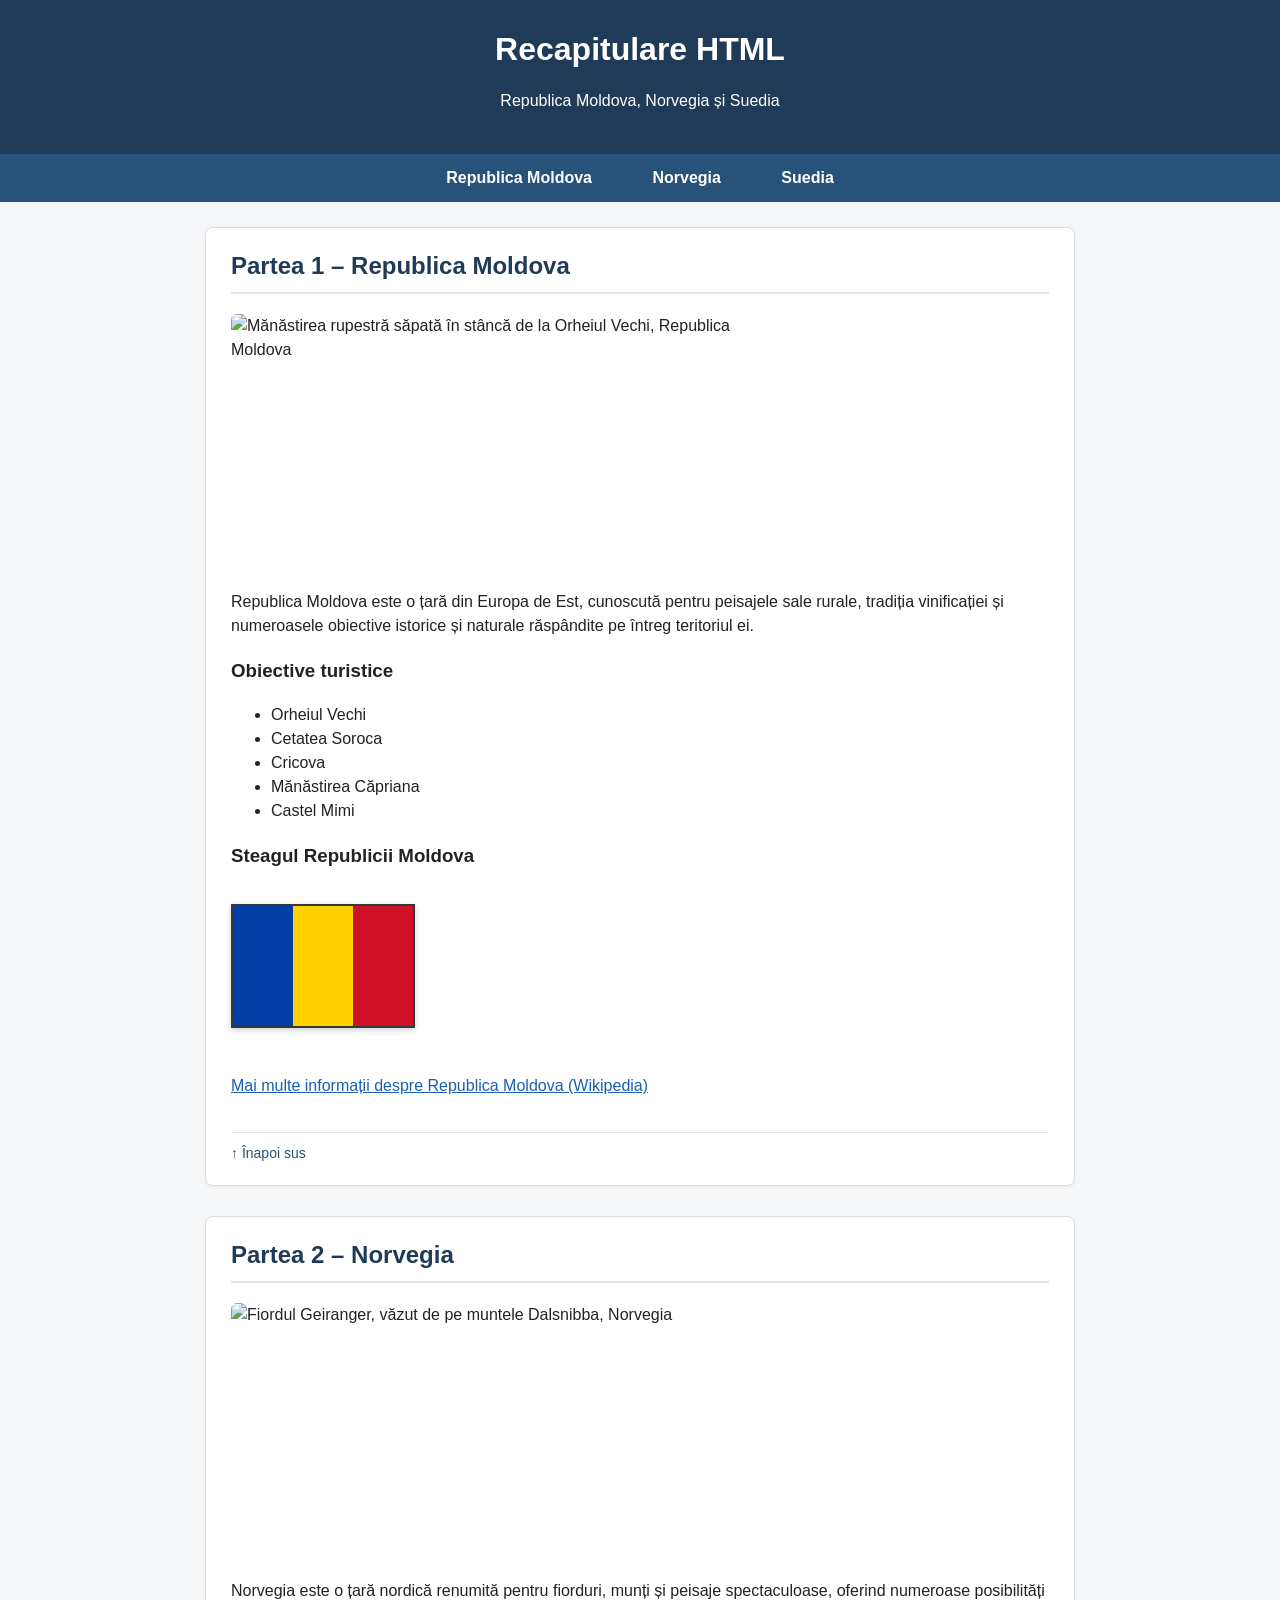
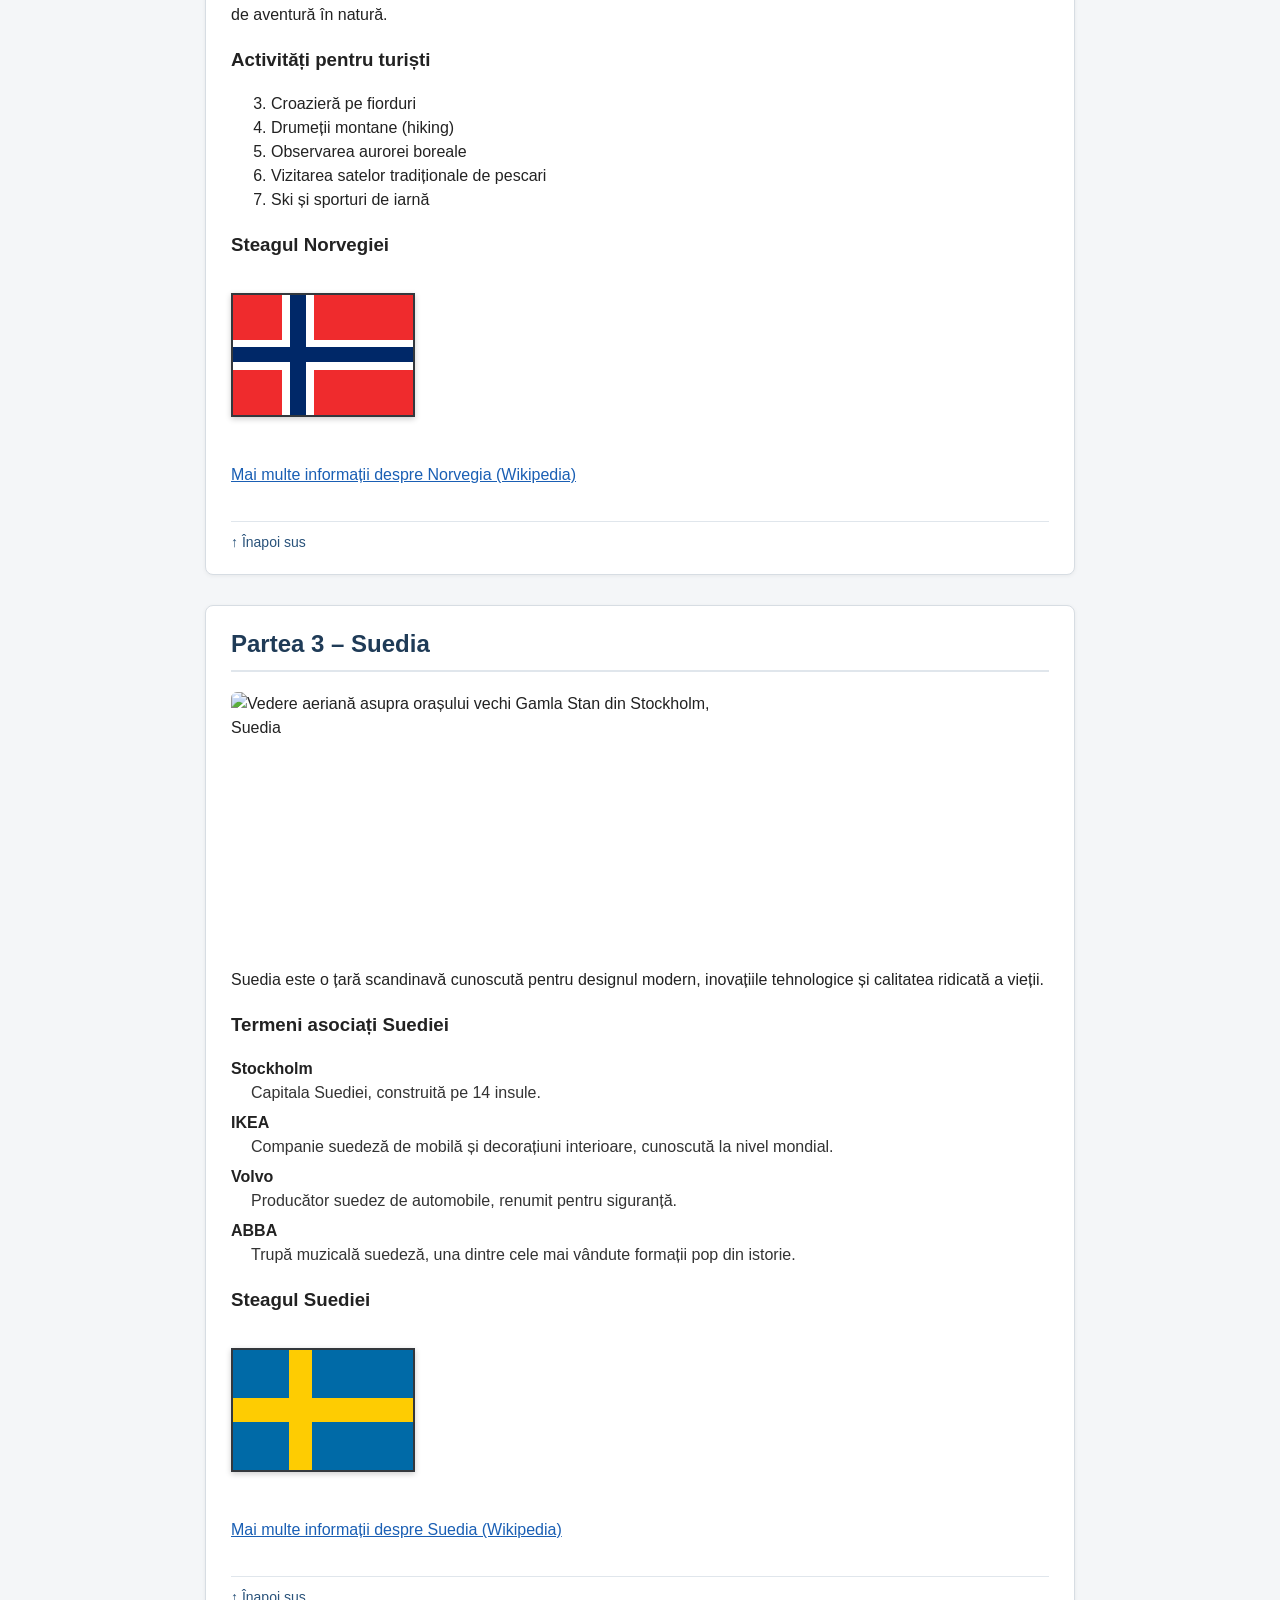
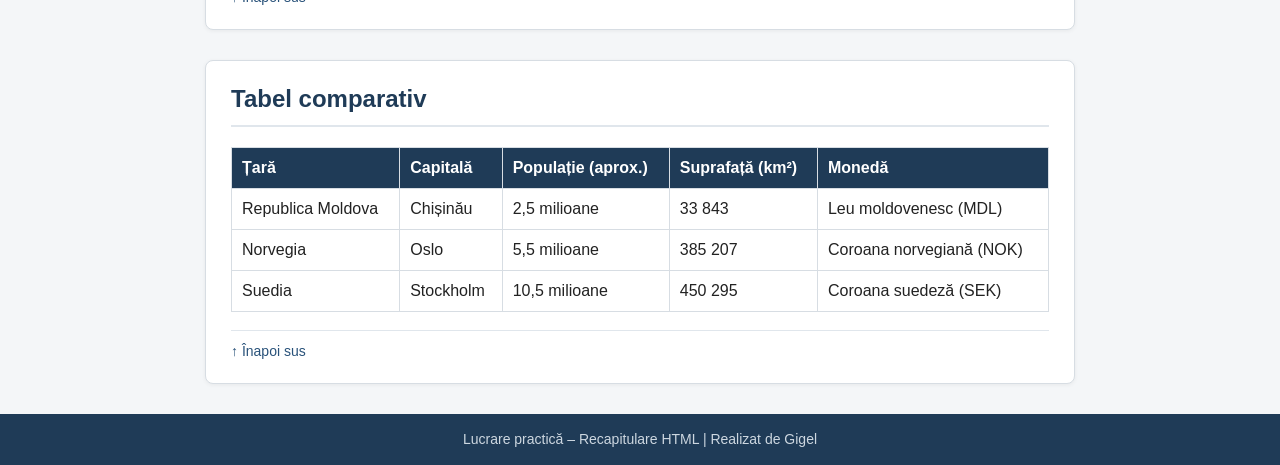
==== Lab.2/index.html @ 2aa3788d "Laboratorul 2" ====
<!DOCTYPE html>
<html lang="ro">
<head>
  <meta charset="UTF-8">
  <title>Recapitulare HTML - Moldova, Norvegia, Suedia</title>
  <style>
    * {
      box-sizing: border-box;
    }

    body {
      font-family: Arial, Helvetica, sans-serif;
      margin: 0;
      background: #f4f6f8;
      color: #222;
      line-height: 1.5;
    }

    header {
      background: #1f3b57;
      color: #fff;
      padding: 25px 20px;
      text-align: center;
    }

    header h1 {
      margin: 0 0 5px 0;
    }

    nav {
      background: #29527a;
      padding: 12px;
      text-align: center;
    }

    nav a {
      color: #fff;
      text-decoration: none;
      margin: 0 18px;
      font-weight: bold;
      padding: 6px 10px;
      border-radius: 4px;
    }

    nav a:hover {
      background: #3d6d9c;
    }

    main {
      max-width: 900px;
      margin: 25px auto;
      padding: 0 15px;
    }

    section {
      background: #fff;
      border: 1px solid #d7dde3;
      border-radius: 8px;
      padding: 20px 25px;
      margin-bottom: 30px;
      box-shadow: 0 1px 4px rgba(0, 0, 0, 0.06);
    }

    section h2 {
      margin-top: 0;
      color: #1f3b57;
      border-bottom: 2px solid #e0e6ec;
      padding-bottom: 8px;
    }

    .imagine-tara {
      width: 100%;
      max-width: 500px;
      height: 260px;
      object-fit: cover;
      border-radius: 6px;
      display: block;
      margin: 10px 0 15px 0;
    }

    .steag-cadru {
      display: inline-block;
      border: 2px solid #33383d;
      box-shadow: 0 2px 6px rgba(0, 0, 0, 0.2);
      margin: 15px 0;
      line-height: 0;
    }

    .steag-tabel {
      border-collapse: collapse;
      width: 180px;
      height: 120px;
      table-layout: fixed;
    }

    .steag-tabel td {
      padding: 0;
      text-align: center;
      vertical-align: middle;
      font-size: 26px;
    }

    .link-extern {
      display: inline-block;
      margin-top: 8px;
      color: #1a5fb4;
    }

    .inapoi-sus {
      display: inline-block;
      margin-top: 18px;
      font-size: 14px;
      color: #29527a;
      text-decoration: none;
      border-top: 1px solid #e0e6ec;
      padding-top: 10px;
      width: 100%;
    }

    .inapoi-sus:hover {
      text-decoration: underline;
    }

    #tabel-comparativ table {
      width: 100%;
      border-collapse: collapse;
    }

    #tabel-comparativ th,
    #tabel-comparativ td {
      border: 1px solid #d7dde3;
      padding: 8px 10px;
      text-align: left;
    }

    #tabel-comparativ th {
      background: #1f3b57;
      color: #fff;
    }

    footer {
      background: #1f3b57;
      color: #cdd7e0;
      text-align: center;
      padding: 15px;
      font-size: 14px;
    }

    dl dt {
      font-weight: bold;
      margin-top: 6px;
    }

    dl dd {
      margin-left: 20px;
      color: #333;
    }
  </style>
</head>
<body id="top">

  <header>
    <h1>Recapitulare HTML</h1>
    <p>Republica Moldova, Norvegia și Suedia</p>
  </header>

  <nav>
    <a href="#moldova">Republica Moldova</a>
    <a href="#norvegia">Norvegia</a>
    <a href="#suedia">Suedia</a>
  </nav>

  <main>

    <section id="moldova">
      <article>
        <h2>Partea 1 – Republica Moldova</h2>

        <img
          class="imagine-tara"
          src="https://commons.wikimedia.org/wiki/Special:FilePath/Manastirea%20de%20pe%20stinca%20Orheiul%20Vechi.jpg?width=500"
          alt="Mănăstirea rupestră săpată în stâncă de la Orheiul Vechi, Republica Moldova">

        <p>Republica Moldova este o țară din Europa de Est, cunoscută pentru peisajele
        sale rurale, tradiția vinificației și numeroasele obiective istorice și naturale
        răspândite pe întreg teritoriul ei.</p>

        <h3>Obiective turistice</h3>
        <ul>
          <li>Orheiul Vechi</li>
          <li>Cetatea Soroca</li>
          <li>Cricova</li>
          <li>Mănăstirea Căpriana</li>
          <li>Castel Mimi</li>
        </ul>

        <h3>Steagul Republicii Moldova</h3>
        <div class="steag-cadru">
          <table class="steag-tabel">
            <colgroup>
              <col style="width:60px;">
              <col style="width:60px;">
              <col style="width:60px;">
            </colgroup>
            <tr style="height:120px;">
              <td style="background:#003DA5;"></td>
              <td style="background:#FFD100;"></td>
              <td style="background:#CE1126;"></td>
            </tr>
          </table>
        </div>

        <p>
          <a class="link-extern" href="https://ro.wikipedia.org/wiki/Republica_Moldova" target="_blank">
            Mai multe informații despre Republica Moldova (Wikipedia)
          </a>
        </p>
      </article>

      <a class="inapoi-sus" href="#top">&#8593; Înapoi sus</a>
    </section>

    <section id="norvegia">
      <article>
        <h2>Partea 2 – Norvegia</h2>

        <img
          class="imagine-tara"
          src="https://commons.wikimedia.org/wiki/Special:FilePath/Geiranger%20Fjord%20from%20Mount%20Dalsnibba%20(48651236563).jpg?width=500"
          alt="Fiordul Geiranger, văzut de pe muntele Dalsnibba, Norvegia">

        <p>Norvegia este o țară nordică renumită pentru fiorduri, munți și peisaje
        spectaculoase, oferind numeroase posibilități de aventură în natură.</p>

        <h3>Activități pentru turiști</h3>
        <ol start="3">
          <li>Croazieră pe fiorduri</li>
          <li>Drumeții montane (hiking)</li>
          <li>Observarea aurorei boreale</li>
          <li>Vizitarea satelor tradiționale de pescari</li>
          <li>Ski și sporturi de iarnă</li>
        </ol>

        <h3>Steagul Norvegiei</h3>
        <div class="steag-cadru">
          <table class="steag-tabel">
            <colgroup>
              <col style="width:49px;">
              <col style="width:8px;">
              <col style="width:16px;">
              <col style="width:8px;">
              <col style="width:99px;">
            </colgroup>
            <tr style="height:45px;">
              <td style="background:#EF2B2D;"></td>
              <td style="background:#FFFFFF;"></td>
              <td style="background:#002868;"></td>
              <td style="background:#FFFFFF;"></td>
              <td style="background:#EF2B2D;"></td>
            </tr>
            <tr style="height:7.5px;">
              <td style="background:#FFFFFF;"></td>
              <td style="background:#FFFFFF;"></td>
              <td style="background:#002868;"></td>
              <td style="background:#FFFFFF;"></td>
              <td style="background:#FFFFFF;"></td>
            </tr>
            <tr style="height:15px;">
              <td style="background:#002868;"></td>
              <td style="background:#002868;"></td>
              <td style="background:#002868;"></td>
              <td style="background:#002868;"></td>
              <td style="background:#002868;"></td>
            </tr>
            <tr style="height:7.5px;">
              <td style="background:#FFFFFF;"></td>
              <td style="background:#FFFFFF;"></td>
              <td style="background:#002868;"></td>
              <td style="background:#FFFFFF;"></td>
              <td style="background:#FFFFFF;"></td>
            </tr>
            <tr style="height:45px;">
              <td style="background:#EF2B2D;"></td>
              <td style="background:#FFFFFF;"></td>
              <td style="background:#002868;"></td>
              <td style="background:#FFFFFF;"></td>
              <td style="background:#EF2B2D;"></td>
            </tr>
          </table>
        </div>

        <p>
          <a class="link-extern" href="https://ro.wikipedia.org/wiki/Norvegia" target="_blank">
            Mai multe informații despre Norvegia (Wikipedia)
          </a>
        </p>
      </article>

      <a class="inapoi-sus" href="#top">&#8593; Înapoi sus</a>
    </section>

    <section id="suedia">
      <article>
        <h2>Partea 3 – Suedia</h2>

        <img
          class="imagine-tara"
          src="https://commons.wikimedia.org/wiki/Special:FilePath/Aerial%20view%20of%20Gamla%20Stan%2C%20Stockholm.jpg?width=500"
          alt="Vedere aeriană asupra orașului vechi Gamla Stan din Stockholm, Suedia">

        <p>Suedia este o țară scandinavă cunoscută pentru designul modern, inovațiile
        tehnologice și calitatea ridicată a vieții.</p>

        <h3>Termeni asociați Suediei</h3>
        <dl>
          <dt>Stockholm</dt>
          <dd>Capitala Suediei, construită pe 14 insule.</dd>
          <dt>IKEA</dt>
          <dd>Companie suedeză de mobilă și decorațiuni interioare, cunoscută la nivel mondial.</dd>
          <dt>Volvo</dt>
          <dd>Producător suedez de automobile, renumit pentru siguranță.</dd>
          <dt>ABBA</dt>
          <dd>Trupă muzicală suedeză, una dintre cele mai vândute formații pop din istorie.</dd>
        </dl>

        <h3>Steagul Suediei</h3>
        <div class="steag-cadru">
          <table class="steag-tabel">
            <colgroup>
              <col style="width:56px;">
              <col style="width:23px;">
              <col style="width:101px;">
            </colgroup>
            <tr style="height:48px;">
              <td style="background:#006AA7;"></td>
              <td style="background:#FECC02;"></td>
              <td style="background:#006AA7;"></td>
            </tr>
            <tr style="height:24px;">
              <td style="background:#FECC02;"></td>
              <td style="background:#FECC02;"></td>
              <td style="background:#FECC02;"></td>
            </tr>
            <tr style="height:48px;">
              <td style="background:#006AA7;"></td>
              <td style="background:#FECC02;"></td>
              <td style="background:#006AA7;"></td>
            </tr>
          </table>
        </div>

        <p>
          <a class="link-extern" href="https://ro.wikipedia.org/wiki/Suedia" target="_blank">
            Mai multe informații despre Suedia (Wikipedia)
          </a>
        </p>
      </article>

      <a class="inapoi-sus" href="#top">&#8593; Înapoi sus</a>
    </section>

    <section id="tabel-comparativ">
      <h2>Tabel comparativ</h2>
      <table>
        <tr>
          <th>Țară</th>
          <th>Capitală</th>
          <th>Populație (aprox.)</th>
          <th>Suprafață (km²)</th>
          <th>Monedă</th>
        </tr>
        <tr>
          <td>Republica Moldova</td>
          <td>Chișinău</td>
          <td>2,5 milioane</td>
          <td>33 843</td>
          <td>Leu moldovenesc (MDL)</td>
        </tr>
        <tr>
          <td>Norvegia</td>
          <td>Oslo</td>
          <td>5,5 milioane</td>
          <td>385 207</td>
          <td>Coroana norvegiană (NOK)</td>
        </tr>
        <tr>
          <td>Suedia</td>
          <td>Stockholm</td>
          <td>10,5 milioane</td>
          <td>450 295</td>
          <td>Coroana suedeză (SEK)</td>
        </tr>
      </table>

      <a class="inapoi-sus" href="#top">&#8593; Înapoi sus</a>
    </section>

  </main>

  <footer>
    Lucrare practică – Recapitulare HTML | Realizat de Gigel
  </footer>

</body>
</html>
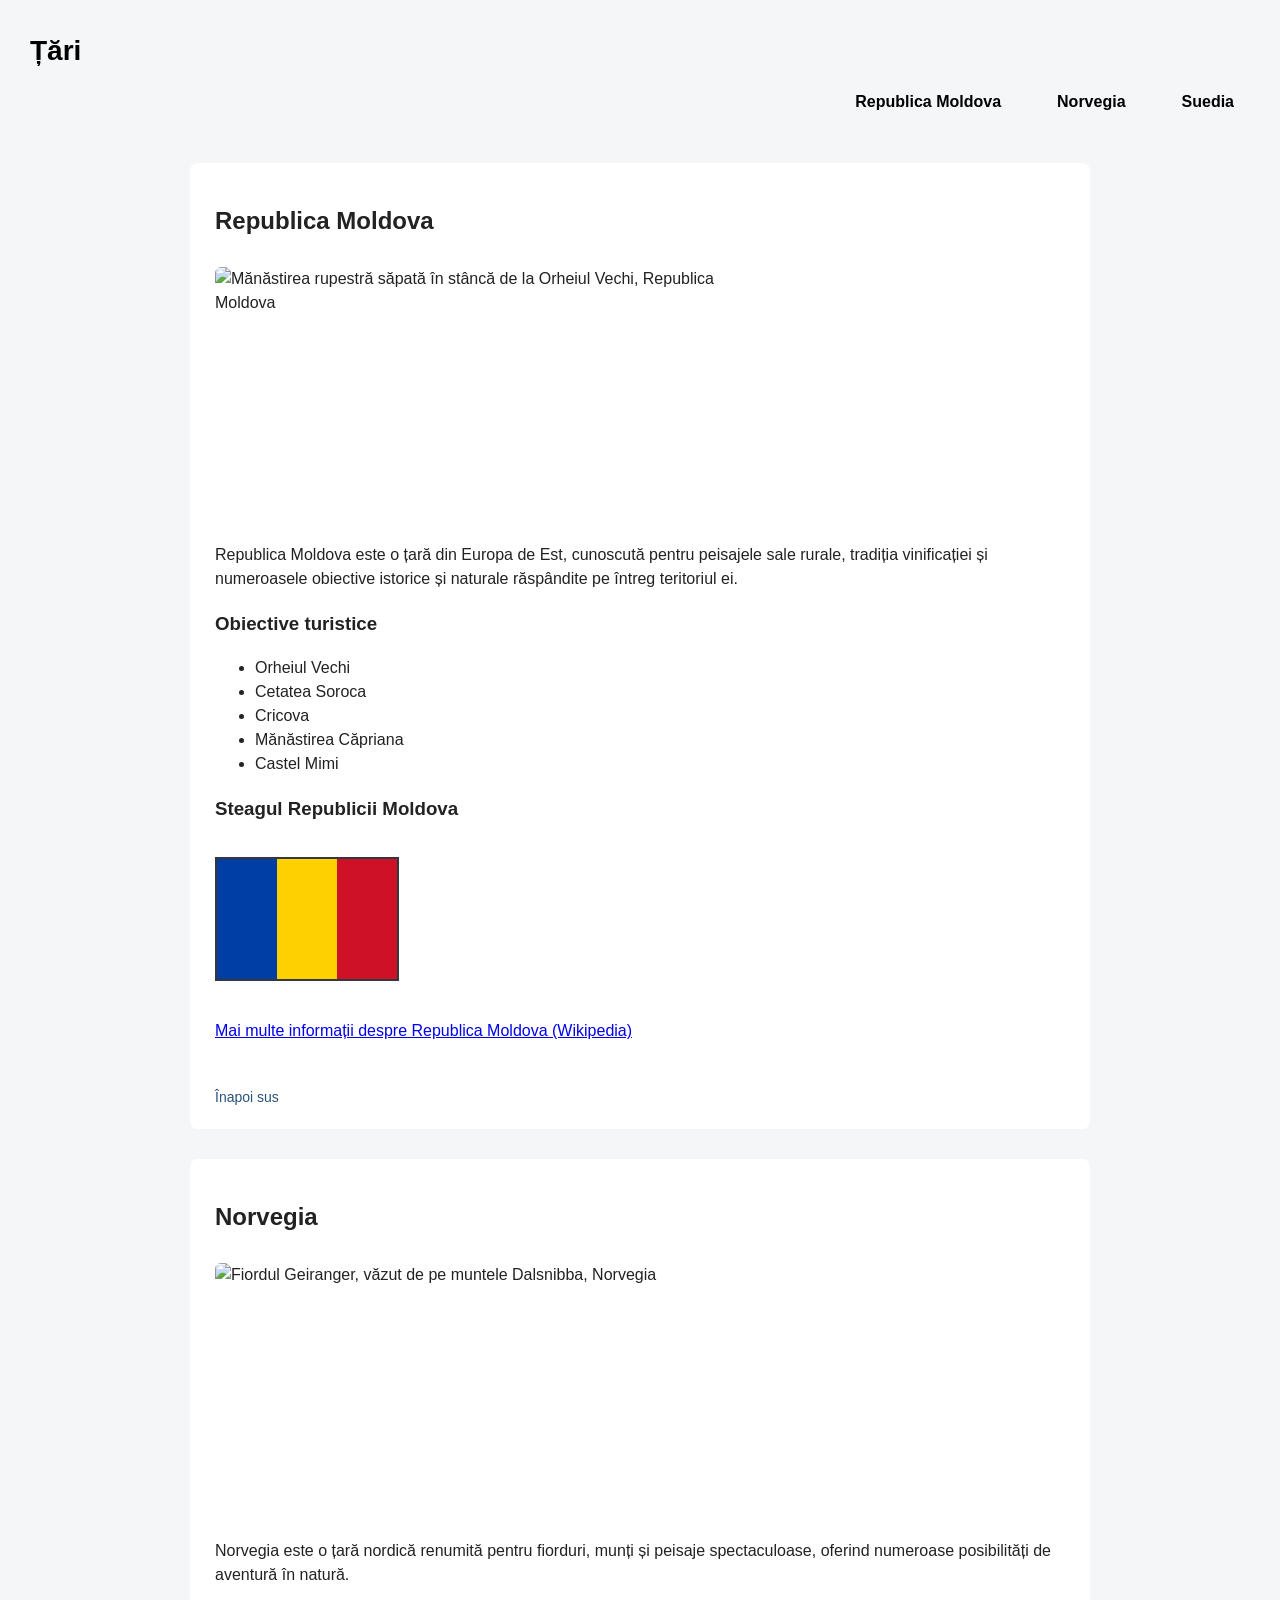
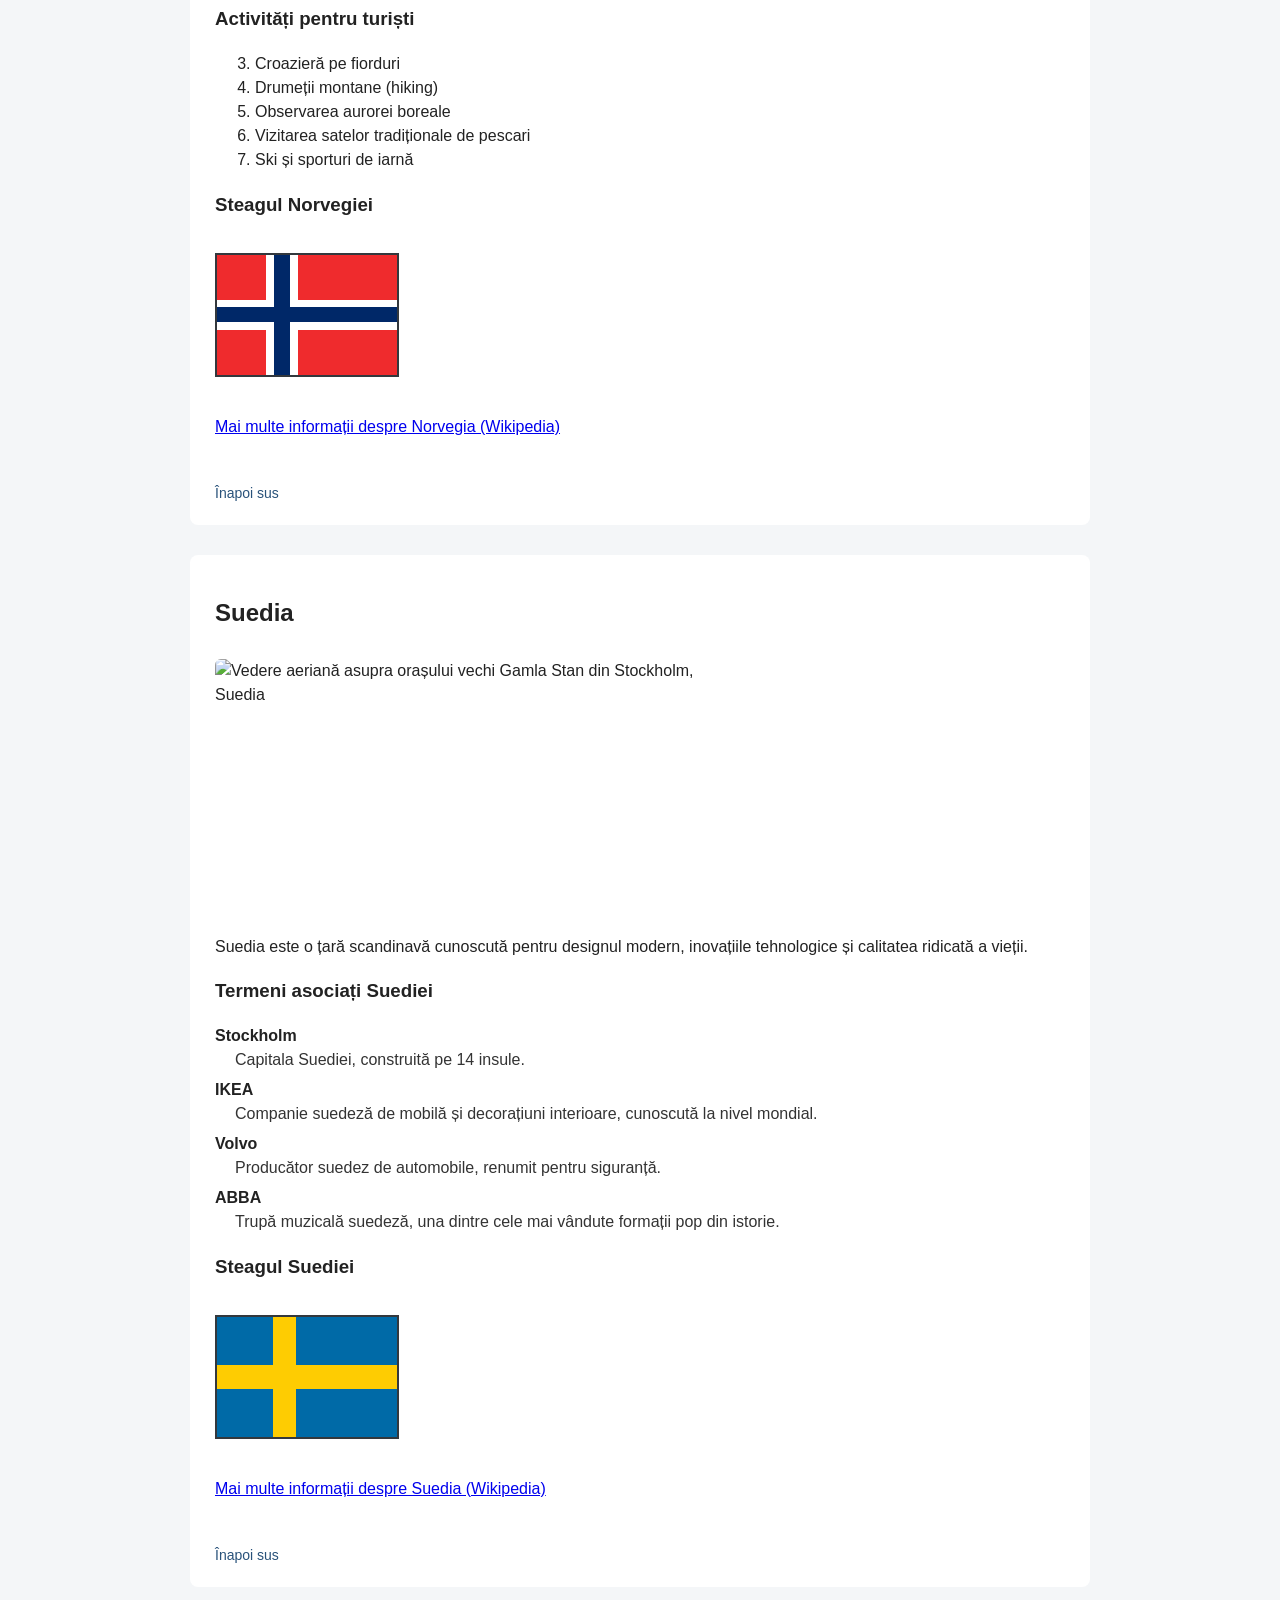
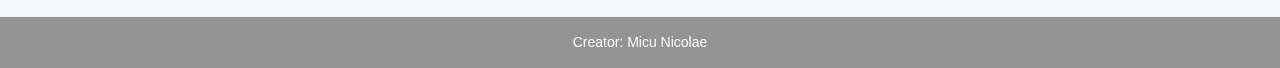
==== commit b8b99792: "Laboratorul 2" ====
--- a/Lab.2/index.html
+++ b/Lab.2/index.html
@@ -2,11 +2,8 @@
 <html lang="ro">
 <head>
   <meta charset="UTF-8">
-  <title>Recapitulare HTML - Moldova, Norvegia, Suedia</title>
+  <title>Recapitulare HTML</title>
   <style>
-    * {
-      box-sizing: border-box;
-    }
 
     body {
       font-family: Arial, Helvetica, sans-serif;
@@ -17,24 +14,29 @@
     }
 
     header {
-      background: #1f3b57;
-      color: #fff;
-      padding: 25px 20px;
-      text-align: center;
-    }
-
-    header h1 {
-      margin: 0 0 5px 0;
+      color: #000;
+      text-align: start;
+    }
+
+    h1 {
+      margin: 0;
+      font-size: 28px;
+      padding: 12px;
     }
 
     nav {
-      background: #29527a;
-      padding: 12px;
-      text-align: center;
+      padding: 18px;
+      text-align: start;
+    }
+
+    .link {
+      display: flex;
+      justify-content: end;
+      align-items: end;
     }
 
     nav a {
-      color: #fff;
+      color: #000;
       text-decoration: none;
       margin: 0 18px;
       font-weight: bold;
@@ -43,7 +45,7 @@
     }
 
     nav a:hover {
-      background: #3d6d9c;
+      text-decoration: underline;
     }
 
     main {
@@ -54,17 +56,12 @@
 
     section {
       background: #fff;
-      border: 1px solid #d7dde3;
       border-radius: 8px;
       padding: 20px 25px;
       margin-bottom: 30px;
-      box-shadow: 0 1px 4px rgba(0, 0, 0, 0.06);
     }
 
     section h2 {
-      margin-top: 0;
-      color: #1f3b57;
-      border-bottom: 2px solid #e0e6ec;
       padding-bottom: 8px;
     }
 
@@ -81,7 +78,6 @@
     .steag-cadru {
       display: inline-block;
       border: 2px solid #33383d;
-      box-shadow: 0 2px 6px rgba(0, 0, 0, 0.2);
       margin: 15px 0;
       line-height: 0;
     }
@@ -98,12 +94,6 @@
       text-align: center;
       vertical-align: middle;
       font-size: 26px;
-    }
-
-    .link-extern {
-      display: inline-block;
-      margin-top: 8px;
-      color: #1a5fb4;
     }
 
     .inapoi-sus {
@@ -112,7 +102,6 @@
       font-size: 14px;
       color: #29527a;
       text-decoration: none;
-      border-top: 1px solid #e0e6ec;
       padding-top: 10px;
       width: 100%;
     }
@@ -121,26 +110,9 @@
       text-decoration: underline;
     }
 
-    #tabel-comparativ table {
-      width: 100%;
-      border-collapse: collapse;
-    }
-
-    #tabel-comparativ th,
-    #tabel-comparativ td {
-      border: 1px solid #d7dde3;
-      padding: 8px 10px;
-      text-align: left;
-    }
-
-    #tabel-comparativ th {
-      background: #1f3b57;
+    footer {
+      background: #949494;
       color: #fff;
-    }
-
-    footer {
-      background: #1f3b57;
-      color: #cdd7e0;
       text-align: center;
       padding: 15px;
       font-size: 14px;
@@ -160,25 +132,25 @@
 <body id="top">
 
   <header>
-    <h1>Recapitulare HTML</h1>
-    <p>Republica Moldova, Norvegia și Suedia</p>
-  </header>
-
   <nav>
+    <h1>Țări</h1>
+    <div class="link">
     <a href="#moldova">Republica Moldova</a>
     <a href="#norvegia">Norvegia</a>
     <a href="#suedia">Suedia</a>
+    </div>
   </nav>
+  </header>
 
   <main>
 
     <section id="moldova">
       <article>
-        <h2>Partea 1 – Republica Moldova</h2>
+        <h2>Republica Moldova</h2>
 
         <img
           class="imagine-tara"
-          src="https://commons.wikimedia.org/wiki/Special:FilePath/Manastirea%20de%20pe%20stinca%20Orheiul%20Vechi.jpg?width=500"
+          src="https://thumb.wikimedia.org/wikipedia/commons/thumb/e/ea/Moldova_Competitiveness_Project%2C_USAID_Moldova_%2848121769796%29.jpg/1920px-Moldova_Competitiveness_Project%2C_USAID_Moldova_%2848121769796%29.jpg?utm_source=ro.wikipedia.org&utm_campaign=imageinfo&utm_content=thumbnail"
           alt="Mănăstirea rupestră săpată în stâncă de la Orheiul Vechi, Republica Moldova">
 
         <p>Republica Moldova este o țară din Europa de Est, cunoscută pentru peisajele
@@ -217,16 +189,16 @@
         </p>
       </article>
 
-      <a class="inapoi-sus" href="#top">&#8593; Înapoi sus</a>
+      <a class="inapoi-sus" href="#top"> Înapoi sus</a>
     </section>
 
     <section id="norvegia">
       <article>
-        <h2>Partea 2 – Norvegia</h2>
+        <h2>Norvegia</h2>
 
         <img
           class="imagine-tara"
-          src="https://commons.wikimedia.org/wiki/Special:FilePath/Geiranger%20Fjord%20from%20Mount%20Dalsnibba%20(48651236563).jpg?width=500"
+          src="https://thumb.wikimedia.org/wikipedia/commons/thumb/7/7c/Fredvang_Lofoten_2009_2.JPG/1920px-Fredvang_Lofoten_2009_2.JPG?utm_source=ro.wikipedia.org&utm_campaign=imageinfo&utm_content=thumbnail"
           alt="Fiordul Geiranger, văzut de pe muntele Dalsnibba, Norvegia">
 
         <p>Norvegia este o țară nordică renumită pentru fiorduri, munți și peisaje
@@ -296,12 +268,12 @@
         </p>
       </article>
 
-      <a class="inapoi-sus" href="#top">&#8593; Înapoi sus</a>
+      <a class="inapoi-sus" href="#top"> Înapoi sus</a>
     </section>
 
     <section id="suedia">
       <article>
-        <h2>Partea 3 – Suedia</h2>
+        <h2>Suedia</h2>
 
         <img
           class="imagine-tara"
@@ -356,49 +328,13 @@
         </p>
       </article>
 
-      <a class="inapoi-sus" href="#top">&#8593; Înapoi sus</a>
+      <a class="inapoi-sus" href="#top"> Înapoi sus</a>
     </section>
 
-    <section id="tabel-comparativ">
-      <h2>Tabel comparativ</h2>
-      <table>
-        <tr>
-          <th>Țară</th>
-          <th>Capitală</th>
-          <th>Populație (aprox.)</th>
-          <th>Suprafață (km²)</th>
-          <th>Monedă</th>
-        </tr>
-        <tr>
-          <td>Republica Moldova</td>
-          <td>Chișinău</td>
-          <td>2,5 milioane</td>
-          <td>33 843</td>
-          <td>Leu moldovenesc (MDL)</td>
-        </tr>
-        <tr>
-          <td>Norvegia</td>
-          <td>Oslo</td>
-          <td>5,5 milioane</td>
-          <td>385 207</td>
-          <td>Coroana norvegiană (NOK)</td>
-        </tr>
-        <tr>
-          <td>Suedia</td>
-          <td>Stockholm</td>
-          <td>10,5 milioane</td>
-          <td>450 295</td>
-          <td>Coroana suedeză (SEK)</td>
-        </tr>
-      </table>
-
-      <a class="inapoi-sus" href="#top">&#8593; Înapoi sus</a>
-    </section>
-
   </main>
 
   <footer>
-    Lucrare practică – Recapitulare HTML | Realizat de Gigel
+   Creator: Micu Nicolae
   </footer>
 
 </body>
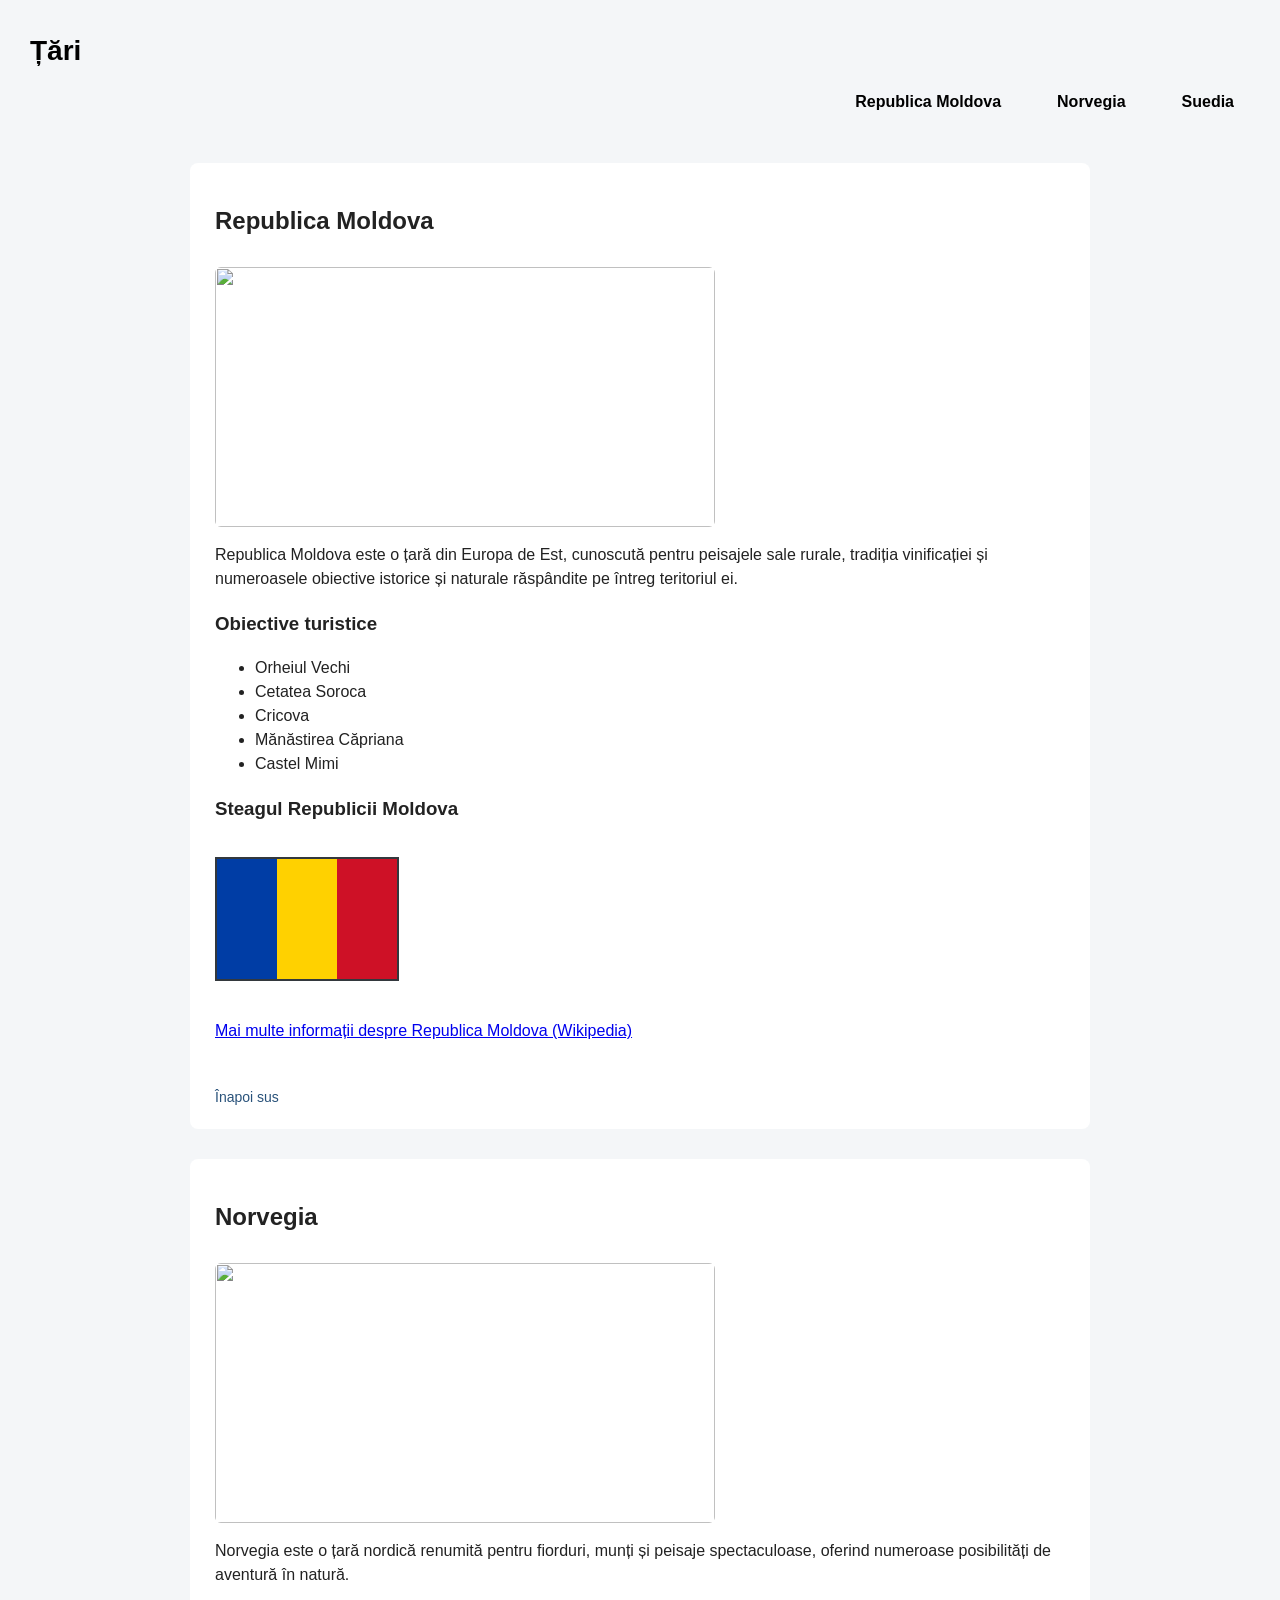
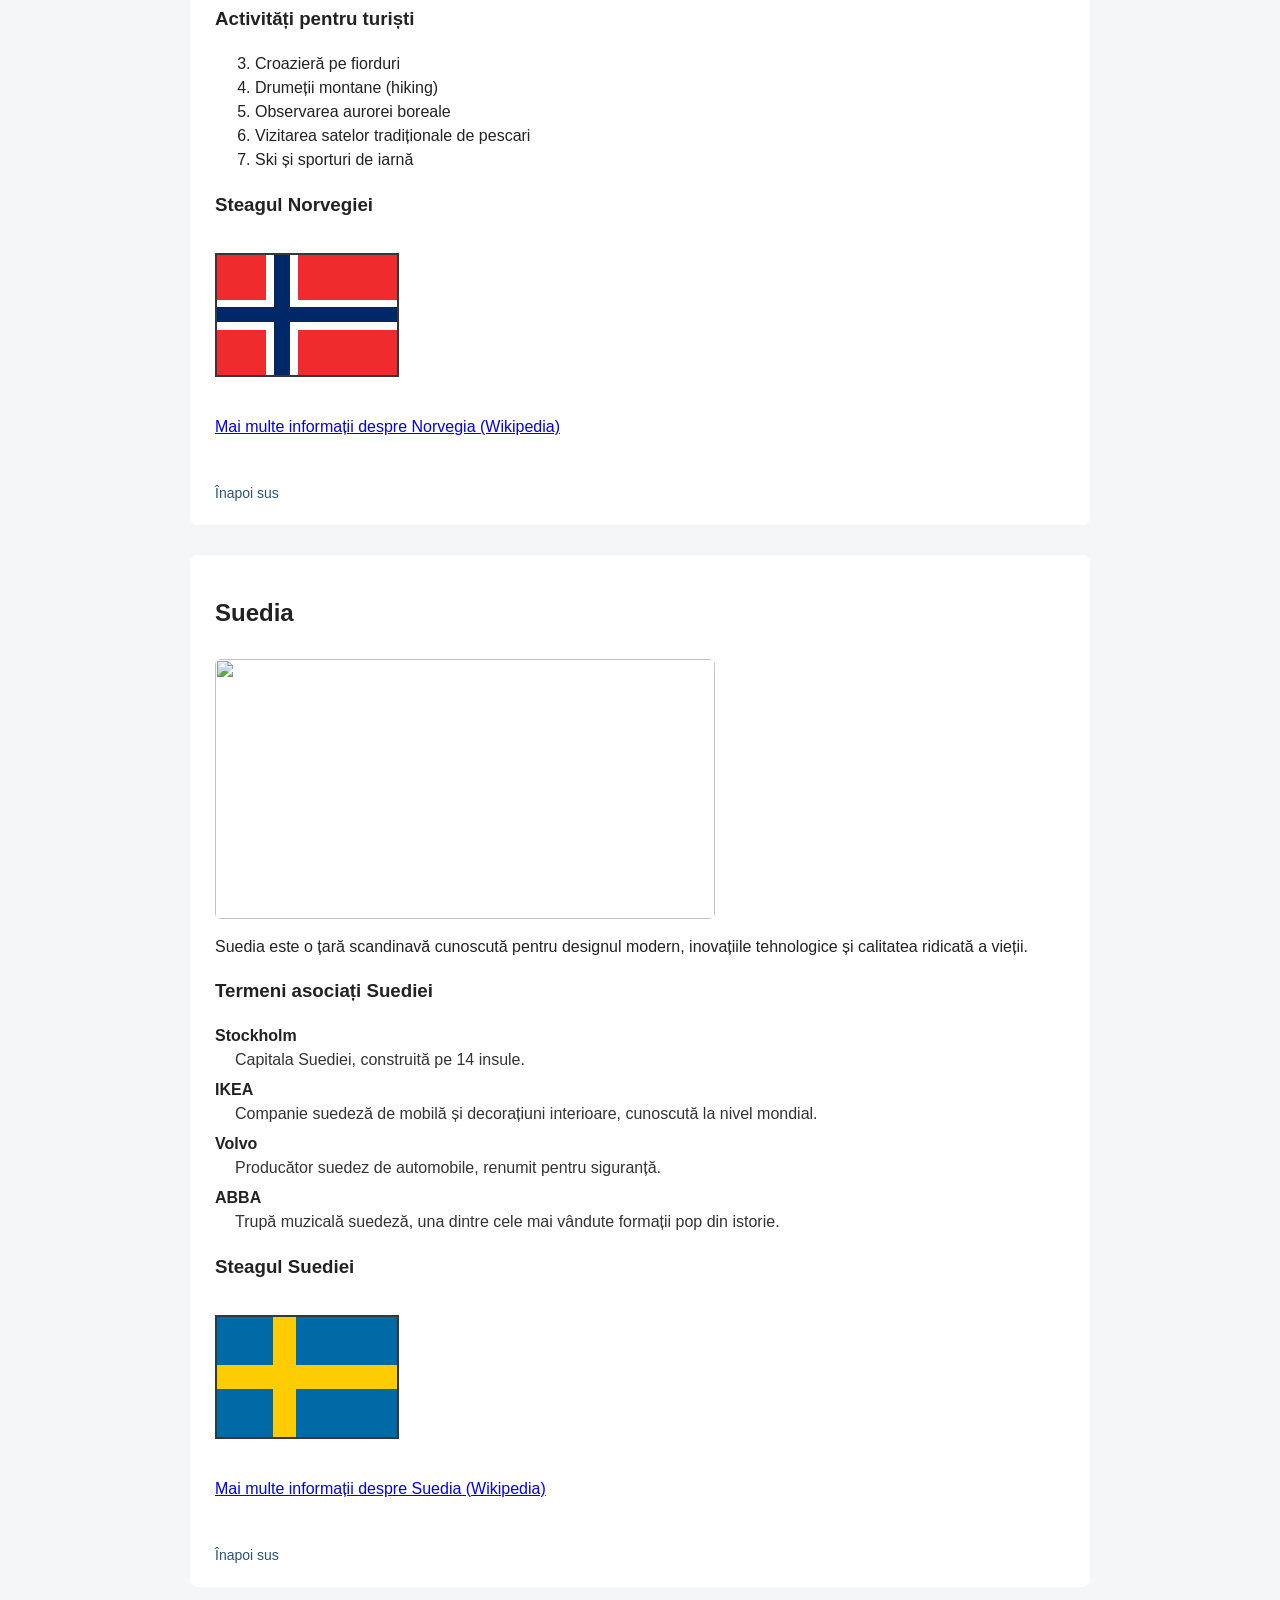
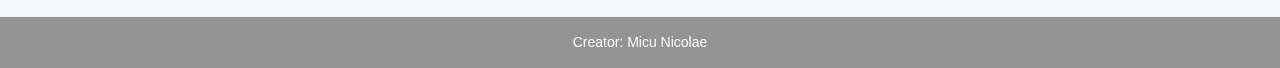
==== commit a93fdbad: "lab2.2" ====
--- a/Lab.2/index.html
+++ b/Lab.2/index.html
@@ -150,8 +150,7 @@
 
         <img
           class="imagine-tara"
-          src="https://thumb.wikimedia.org/wikipedia/commons/thumb/e/ea/Moldova_Competitiveness_Project%2C_USAID_Moldova_%2848121769796%29.jpg/1920px-Moldova_Competitiveness_Project%2C_USAID_Moldova_%2848121769796%29.jpg?utm_source=ro.wikipedia.org&utm_campaign=imageinfo&utm_content=thumbnail"
-          alt="Mănăstirea rupestră săpată în stâncă de la Orheiul Vechi, Republica Moldova">
+          src="https://thumb.wikimedia.org/wikipedia/commons/thumb/e/ea/Moldova_Competitiveness_Project%2C_USAID_Moldova_%2848121769796%29.jpg/1920px-Moldova_Competitiveness_Project%2C_USAID_Moldova_%2848121769796%29.jpg?utm_source=ro.wikipedia.org&utm_campaign=imageinfo&utm_content=thumbnail">
 
         <p>Republica Moldova este o țară din Europa de Est, cunoscută pentru peisajele
         sale rurale, tradiția vinificației și numeroasele obiective istorice și naturale
@@ -198,8 +197,7 @@
 
         <img
           class="imagine-tara"
-          src="https://thumb.wikimedia.org/wikipedia/commons/thumb/7/7c/Fredvang_Lofoten_2009_2.JPG/1920px-Fredvang_Lofoten_2009_2.JPG?utm_source=ro.wikipedia.org&utm_campaign=imageinfo&utm_content=thumbnail"
-          alt="Fiordul Geiranger, văzut de pe muntele Dalsnibba, Norvegia">
+          src="https://thumb.wikimedia.org/wikipedia/commons/thumb/7/7c/Fredvang_Lofoten_2009_2.JPG/1920px-Fredvang_Lofoten_2009_2.JPG?utm_source=ro.wikipedia.org&utm_campaign=imageinfo&utm_content=thumbnail">
 
         <p>Norvegia este o țară nordică renumită pentru fiorduri, munți și peisaje
         spectaculoase, oferind numeroase posibilități de aventură în natură.</p>
@@ -277,8 +275,7 @@
 
         <img
           class="imagine-tara"
-          src="https://commons.wikimedia.org/wiki/Special:FilePath/Aerial%20view%20of%20Gamla%20Stan%2C%20Stockholm.jpg?width=500"
-          alt="Vedere aeriană asupra orașului vechi Gamla Stan din Stockholm, Suedia">
+          src="https://commons.wikimedia.org/wiki/Special:FilePath/Aerial%20view%20of%20Gamla%20Stan%2C%20Stockholm.jpg?width=500">
 
         <p>Suedia este o țară scandinavă cunoscută pentru designul modern, inovațiile
         tehnologice și calitatea ridicată a vieții.</p>
